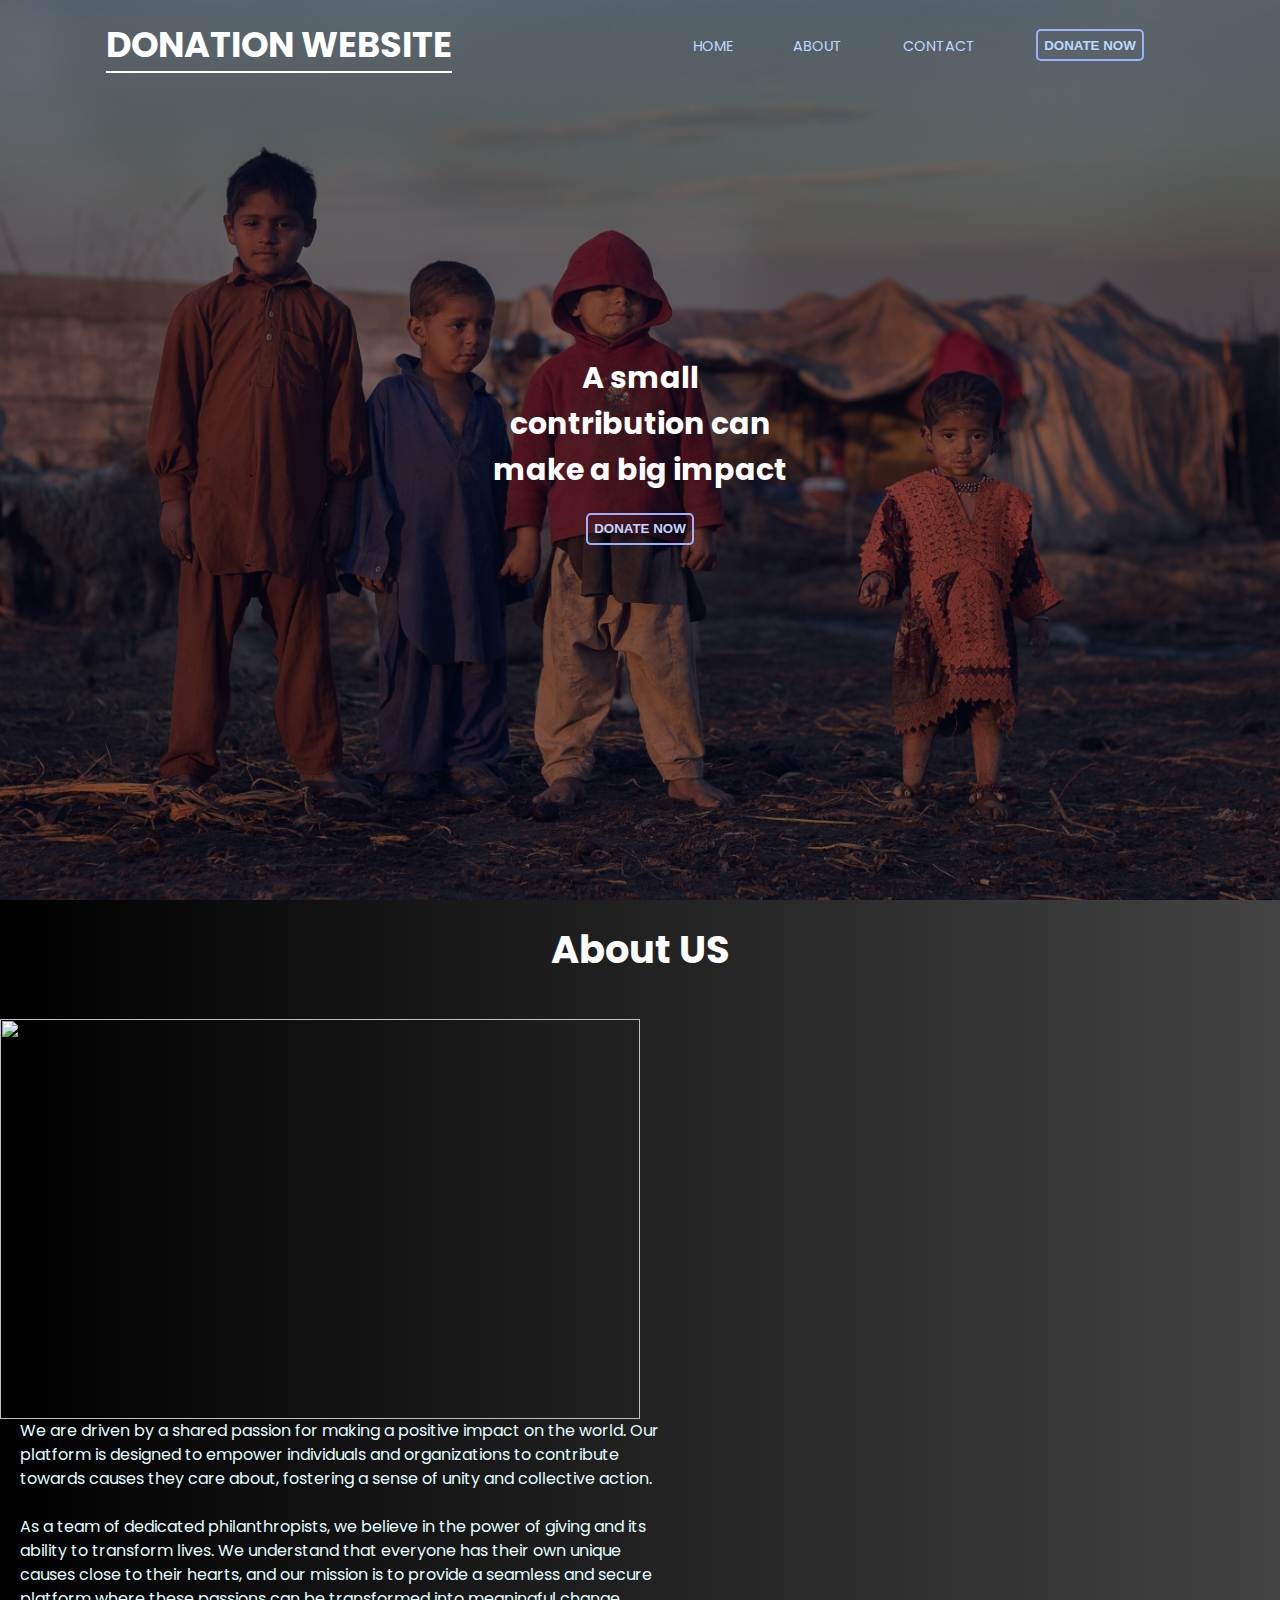
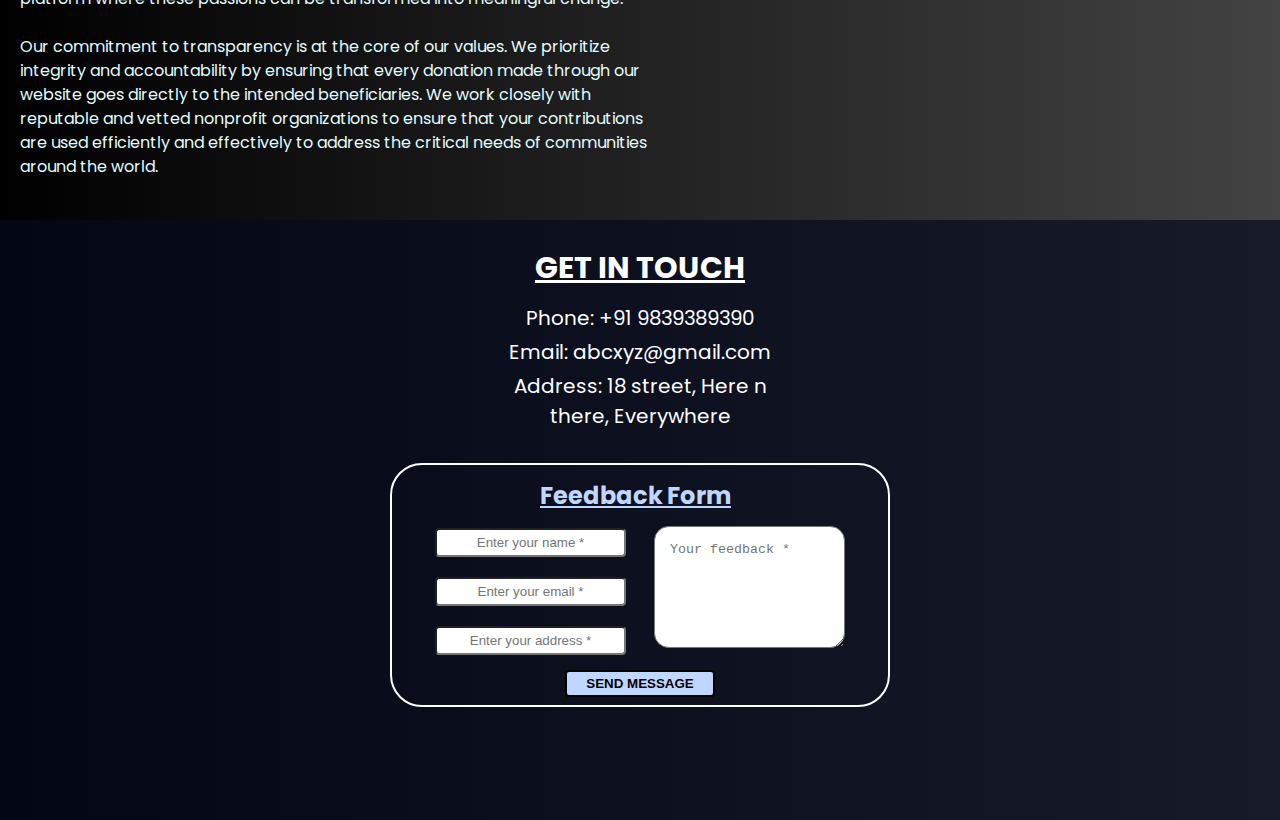
==== index.html @ fa32ea5b "initial commit" ====
<!DOCTYPE html>
<html lang="en">

<head>
    <meta charset="UTF-8">
    <meta http-equiv="X-UA-Compatible" content="IE=edge">
    <meta name="viewport" content="width=device-width, initial-scale=1.0">
    <link rel="stylesheet" href="style.css">
    <title>Donation</title>
</head>

<body>
    <section class="header">
        <div class="container">

            <div class="logo">
                <h1>Donation Website</h1>

            </div>
            <div class="nav_bar">
                <ul>
                    <li><a href="">HOME</a></li>
                    <li><a href="#about">ABOUT</a></li>
                    <li><a href="#contact">CONTACT</a></li>

                    <li><button href="donate.html" class="btn">Donate Now</button></li>
                </ul>
            </div>

        
        </div>
        <div class="main">
            <p>A small contribution can make a big impact</p>
            <div class="dnt-btn">

                <button href="donate.html" class="btn">Donate Now</button>
            </div>
        </div>
    </section>

    <section class="about" id="about">
        <div class="about-heading">
            <h2>About US</h2>
        </div>

        <div class="about-content">

            <img src="https://img.freepik.com/free-vector/donation-concept-illustration-idea-gift-support-charity_613284-1588.jpg?w=826&t=st=1686489580~exp=1686490180~hmac=b29298012800e21f2e1989a7eb7834d3e4aeaa255c1c5de93f5b8a272749f590"
                alt="">

            <p> We are driven by a shared passion for making a positive impact on the world. Our platform is
                designed to
                empower individuals and organizations to contribute towards causes they care about, fostering a
                sense of
                unity and collective action. <br> <br>

                As a team of dedicated philanthropists, we believe in the power of giving and its ability to
                transform
                lives. We understand that everyone has their own unique causes close to their hearts, and our
                mission is to
                provide a seamless and secure platform where these passions can be transformed into meaningful
                change. <br> <br>

                Our commitment to transparency is at the core of our values. We prioritize integrity and
                accountability by
                ensuring that every donation made through our website goes directly to the intended beneficiaries.
                We work
                closely with reputable and vetted nonprofit organizations to ensure that your contributions are used
                efficiently and effectively to address the critical needs of communities around the world.
            </p>
        </div>

    </section>
    <section class="contact" id="contact">
        <div class="contact_head">


            <h3>Get In Touch</h3>
            <p>Phone: +91 9839389390</p>
            <p>Email: abcxyz@gmail.com</p>
            <p>Address: 18 street, Here n there, Everywhere</p>
        </div>

        <div class="contact_form">
            <h2>Feedback Form</h2>

            <form action="">
                <input type="text" name="" id="" placeholder="Enter your name *" required> <br>
                <input type="email" name="" id="" placeholder="Enter your email *" required> <br>
                <input type="text" name="" id="" placeholder="Enter your address *" required>
                <textarea name="" id="" cols="18" rows="6" placeholder="Your feedback *" required></textarea> <br>
                <button class="btn">Send Message</button>
            </form>

        </div>

    </section>
</body>

</html>
---- style.css ----
@import url('https://fonts.googleapis.com/css2?family=Poppins:ital,wght@0,100;0,200;0,300;0,400;0,500;0,600;0,700;0,800;0,900;1,100;1,200;1,300;1,400;1,500;1,600;1,700;1,800;1,900&display=swap');
* {
    margin: 0;
    padding: 0;
    box-sizing: border-box;
    /* font-family: sans-serif; */
}

body {
    background-image: linear-gradient(to left, #434343 0%, black 100%);
    font-family: "Poppins", sans-serif;
}

.header {
    min-height: 100dvh;
    width: 100%;
    background-image: linear-gradient(rgba(4, 9, 30, 0.5), rgba(4, 9, 30, 0.5)), url(main-back.jpg);
    background-position: center;
    background-repeat: no-repeat;
    background-size: cover;
    /* display: flex; */
}

.container {
    display: flex;
    width: 100%;
    height: 10vh;
    justify-content: space-around;
    align-items: center;
}

.container .logo {
    text-transform: uppercase;
    border-bottom: 2px solid;
    color: white;
    font-size: 1.1rem;
}

.container .nav_bar{
    width: 40%;
}

.container .nav_bar ul{
    display: flex;
    align-items: center;
    justify-content: space-around;
}

.container .nav_bar ul li{
    list-style: none;
}
.container .nav_bar ul li a{
    font-size: 0.9rem;
    color: #bfd7ff;
    text-decoration: none;
    position: relative;
}

.container .nav_bar ul li a::before{
    content: "";
    bottom: 0;
    position: absolute;
    height: 2px;
    width: 0;
    background: #bfd7ff;
    transition: all 0.4s ease-in-out;
}
.container .nav_bar ul li a:hover::before{
    width: 98%;
}
.btn {
    text-transform: uppercase;
    border: 2px solid #9bb1ff;
    border-radius: 5px;
    padding: 0.4rem;
    font-weight: bold;
    background: transparent;
    color: #bfd7ff;
    transition: all 0.4s ease-in-out;
}

.btn:hover {
    color: #e2fdff;
    text-decoration: none;
    background-color: #788bff;
}

/* Main  */

.main {
    position: absolute;
    width: 300px;
    top: 50%;
    left: 50%;
    text-align: center;
    transform: translate(-50%, -50%);
}


.main p {
    color: white;
    font-size: 30px;
    font-weight: bold;
}

.main .dnt-btn {
    margin-top: 20px;
}


/* About */

.about{
    min-height: 100vh;
    width: 100%;
    display: flex;
    align-items: center;
    flex-direction: column;
    justify-content: space-around;
    /* overflow-x: hidden; */
}

.about .about-heading{
    color: white;
    font-size: 1.6rem;
}

.about .about-content{
    display: flex;
    justify-content: space-between;
    flex-wrap: wrap;
}

.about .about-content img{
    height: 25em;
    width: 40em;
}

.about .about-content p{
    width: 40em;
    margin-left: 20px;
    color: #e2fdff;
    line-height: 150%;
    font-size: 16px;
}



/* Contact  */

.contact {
    background-image: linear-gradient(rgba(4, 9, 30, 0.7), rgba(4, 9, 30, 0.7)), url(https://img.freepik.com/free-photo/businessman-touching-virtual-screen_1232-737.jpg?w=1380&t=st=1686493192~exp=1686493792~hmac=41b65e4119c38e1a6cdccfe7aa7a44678c85716e5fa737b56f9ca9384db9955b);
    height: 600px;
    width: 100%;
    background-repeat: no-repeat;
    background-position: center;
    background-size: cover;
    margin-top: 20px;
}

.contact .contact_head {
    display: block;
    width: 300px;
    margin: 0 auto;
    padding: 15px;
    text-align: center;
    color: white;
}

.contact .contact_head h3 {
    font-size: 30px;
    margin-top: 10px;
    margin-bottom: 10px;
    text-transform: uppercase;
    text-decoration: underline;
}

.contact .contact_head p {
    padding: 2px;
    font-size: 20px;
}

.contact .contact_form {
    display: block;
    width: 500px;
    margin: 0 auto;
    border: 2px solid white;
    border-radius: 2em;
    margin-top: 15px;
    padding: 3px;
}

.contact .contact_form h2{
    display: block;
    margin: 0 auto;
    width: 200px;
    margin-top: 10px;
    margin-bottom: 5px;
    color: #bfd7ff;
    text-decoration: underline;
}



.contact .contact_form input {
    margin-left: 40px;
    padding: 5px;
    margin-top: 10px;
    margin-bottom: 10px;
    border-radius: 4px;
    text-align: center;
}

.contact .contact_form textarea {
    display: inline;
    margin-right: 40px;
    margin-top: -90px;
    padding: 15px;
    float: right;
    border-radius: 1.1em;
}

.contact .contact_form .btn{
    display: block;
    width: 150px;
    margin: 0 auto;
    margin-top: 5px;
    margin-bottom: 5px;
    padding: 4px;
    border: 2px solid black;
    color: black;
    border-radius: 4px;
    cursor: pointer;
    background-color: #bfd7ff;
    transition:  all 0.2s ease-in;
}
.contact .contact_form .btn:hover{
    
    background-color: #788bff;
    scale: 1.1;
    
}
/* Donate  */

.main_head {
    min-height: 100vh;
    width: 100%;
    background-image: linear-gradient(rgba(4, 9, 30, 0.7), rgba(4, 9, 30, 0.7)), url(https://img.freepik.com/free-photo/full-shot-kids-posing-outdoors_23-2148761580.jpg?w=1380&t=st=1686474653~exp=1686475253~hmac=af607f2969d3d70f62eddbf64029bf90d4adb4f337359a8cf5cc17b074577e7b);
    background-position: center;
    background-repeat: no-repeat;
    background-size: cover;
    /* display: flex; */
}

.donationBtn {
    margin-top: 20px;
}




@media only screen and (max-width: 600px) {
    
    .container .logo{
        font-size: 8px;
    }
    .container .nav_bar ul{
        gap: 4px;
    }
    .container .nav_bar ul li a{
        font-size: 10px;
    }
    .btn{
        font-size: 10px;
        padding: 2px;
    }

    .about .about-content img{
        height: 250px;
        width: 370px;
    }
    .about .about-content p{
        width: 370px;
    }
    .contact .contact_form{
        width: 370px;
        position: relative;
    }
    .contact .contact_form textarea{
        position: absolute;
        padding: 0;
        margin-left: 5px;
    }
}
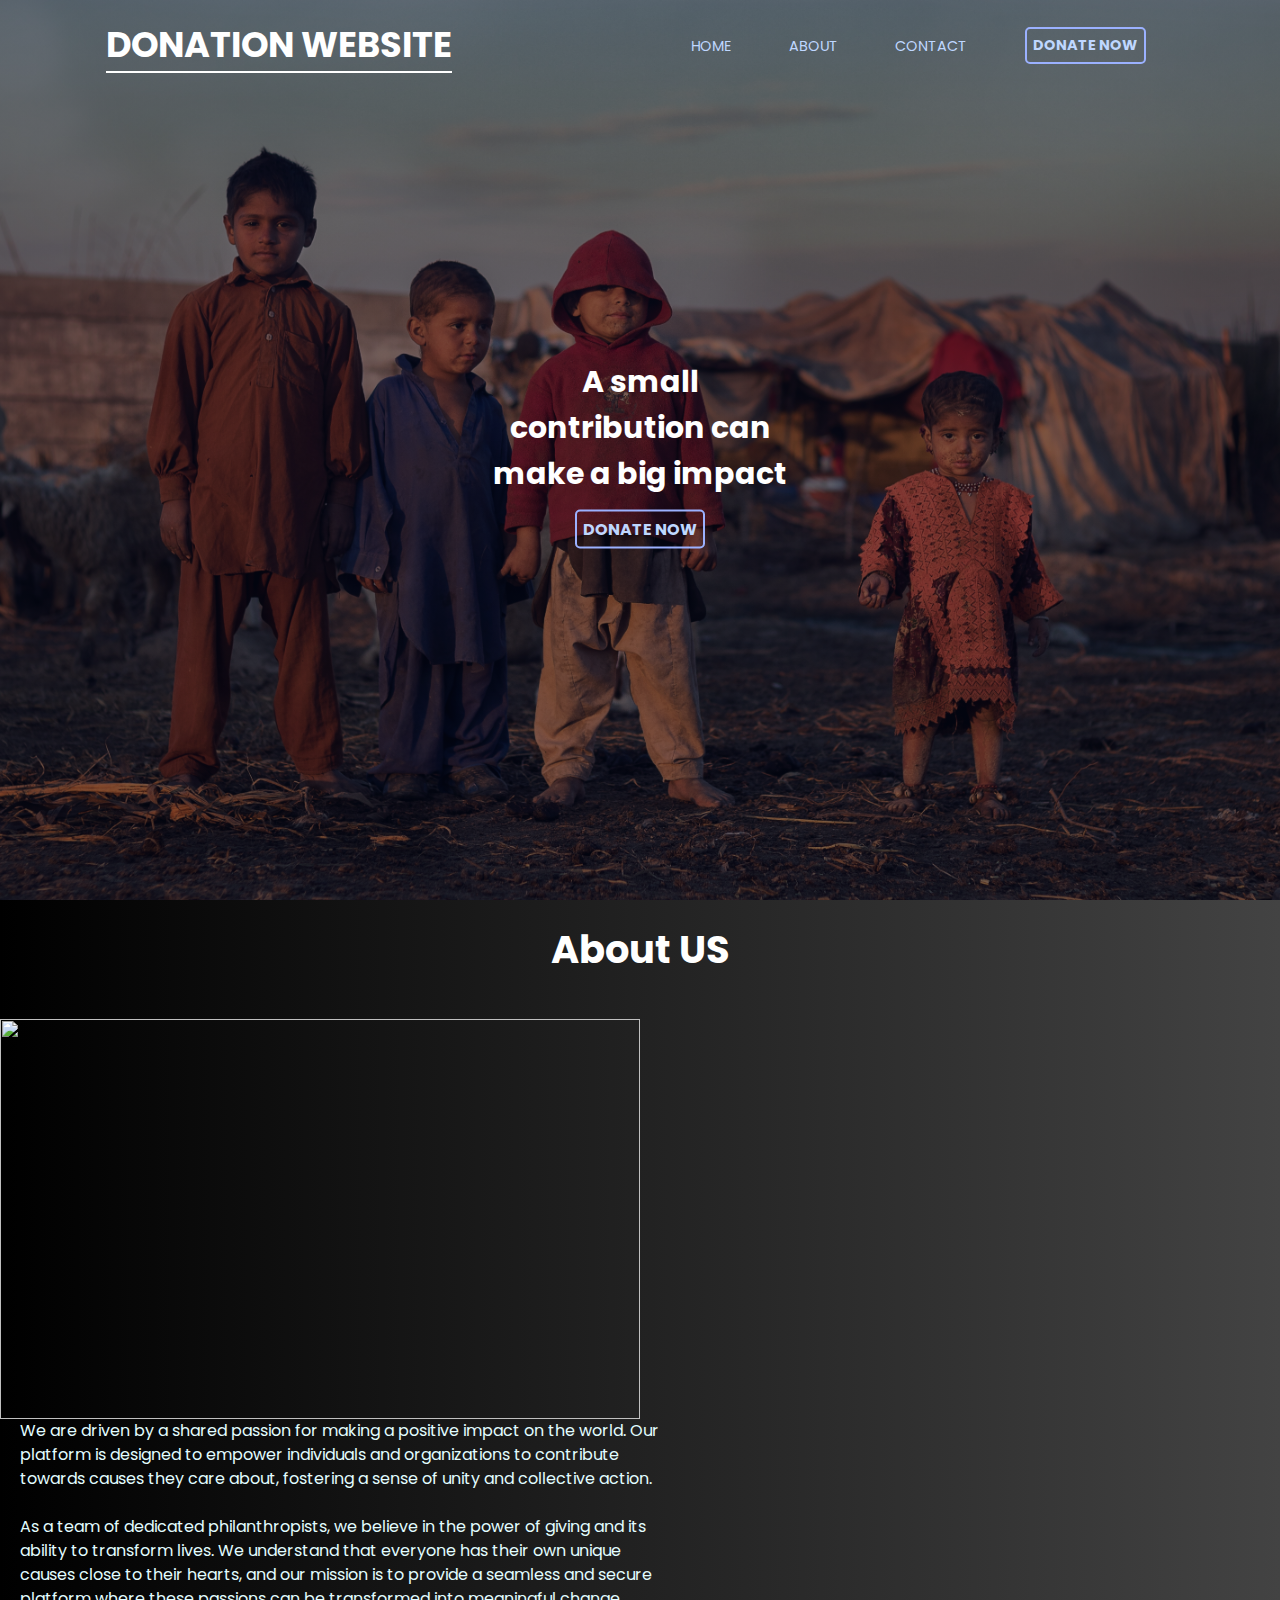
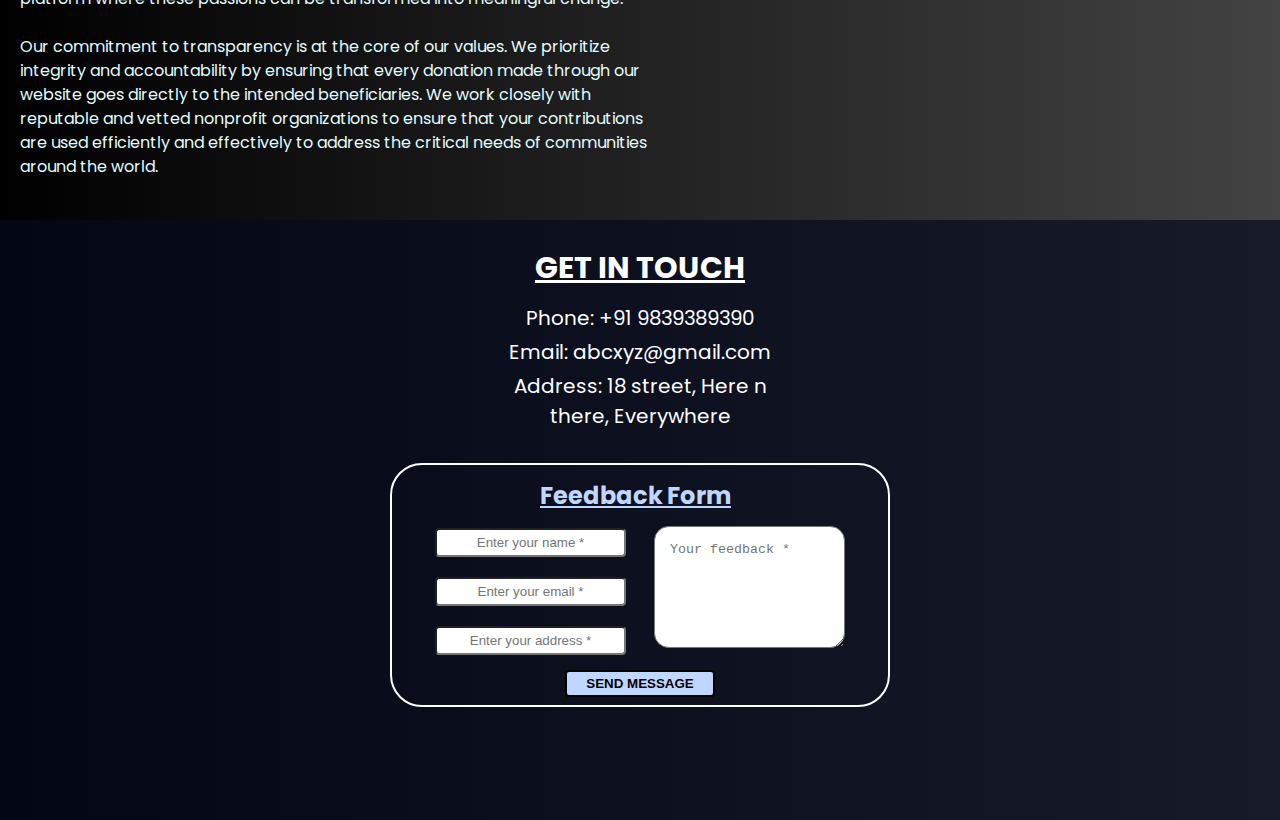
==== commit c961a083: "nav bar" ====
--- a/index.html
+++ b/index.html
@@ -23,7 +23,7 @@
                     <li><a href="#about">ABOUT</a></li>
                     <li><a href="#contact">CONTACT</a></li>
 
-                    <li><button href="donate.html" class="btn">Donate Now</button></li>
+                    <li><a href="donate.html" class="btn">Donate Now</a></li>
                 </ul>
             </div>
 
@@ -33,7 +33,7 @@
             <p>A small contribution can make a big impact</p>
             <div class="dnt-btn">
 
-                <button href="donate.html" class="btn">Donate Now</button>
+                <a href="donate.html" class="btn">Donate Now</a>
             </div>
         </div>
     </section>
--- a/style.css
+++ b/style.css
@@ -56,7 +56,7 @@
     position: relative;
 }
 
-.container .nav_bar ul li a::before{
+.container .nav_bar ul li a::before:not(.btn){
     content: "";
     bottom: 0;
     position: absolute;
@@ -105,6 +105,9 @@
 
 .main .dnt-btn {
     margin-top: 20px;
+}
+.main .dnt-btn a{
+    text-decoration: none;
 }
 
 
@@ -290,5 +293,9 @@
         position: absolute;
         padding: 0;
         margin-left: 5px;
+        height: 100px;
+        width: 100px;
+        padding: 2px;
+        border-radius: 10px;
     }
 }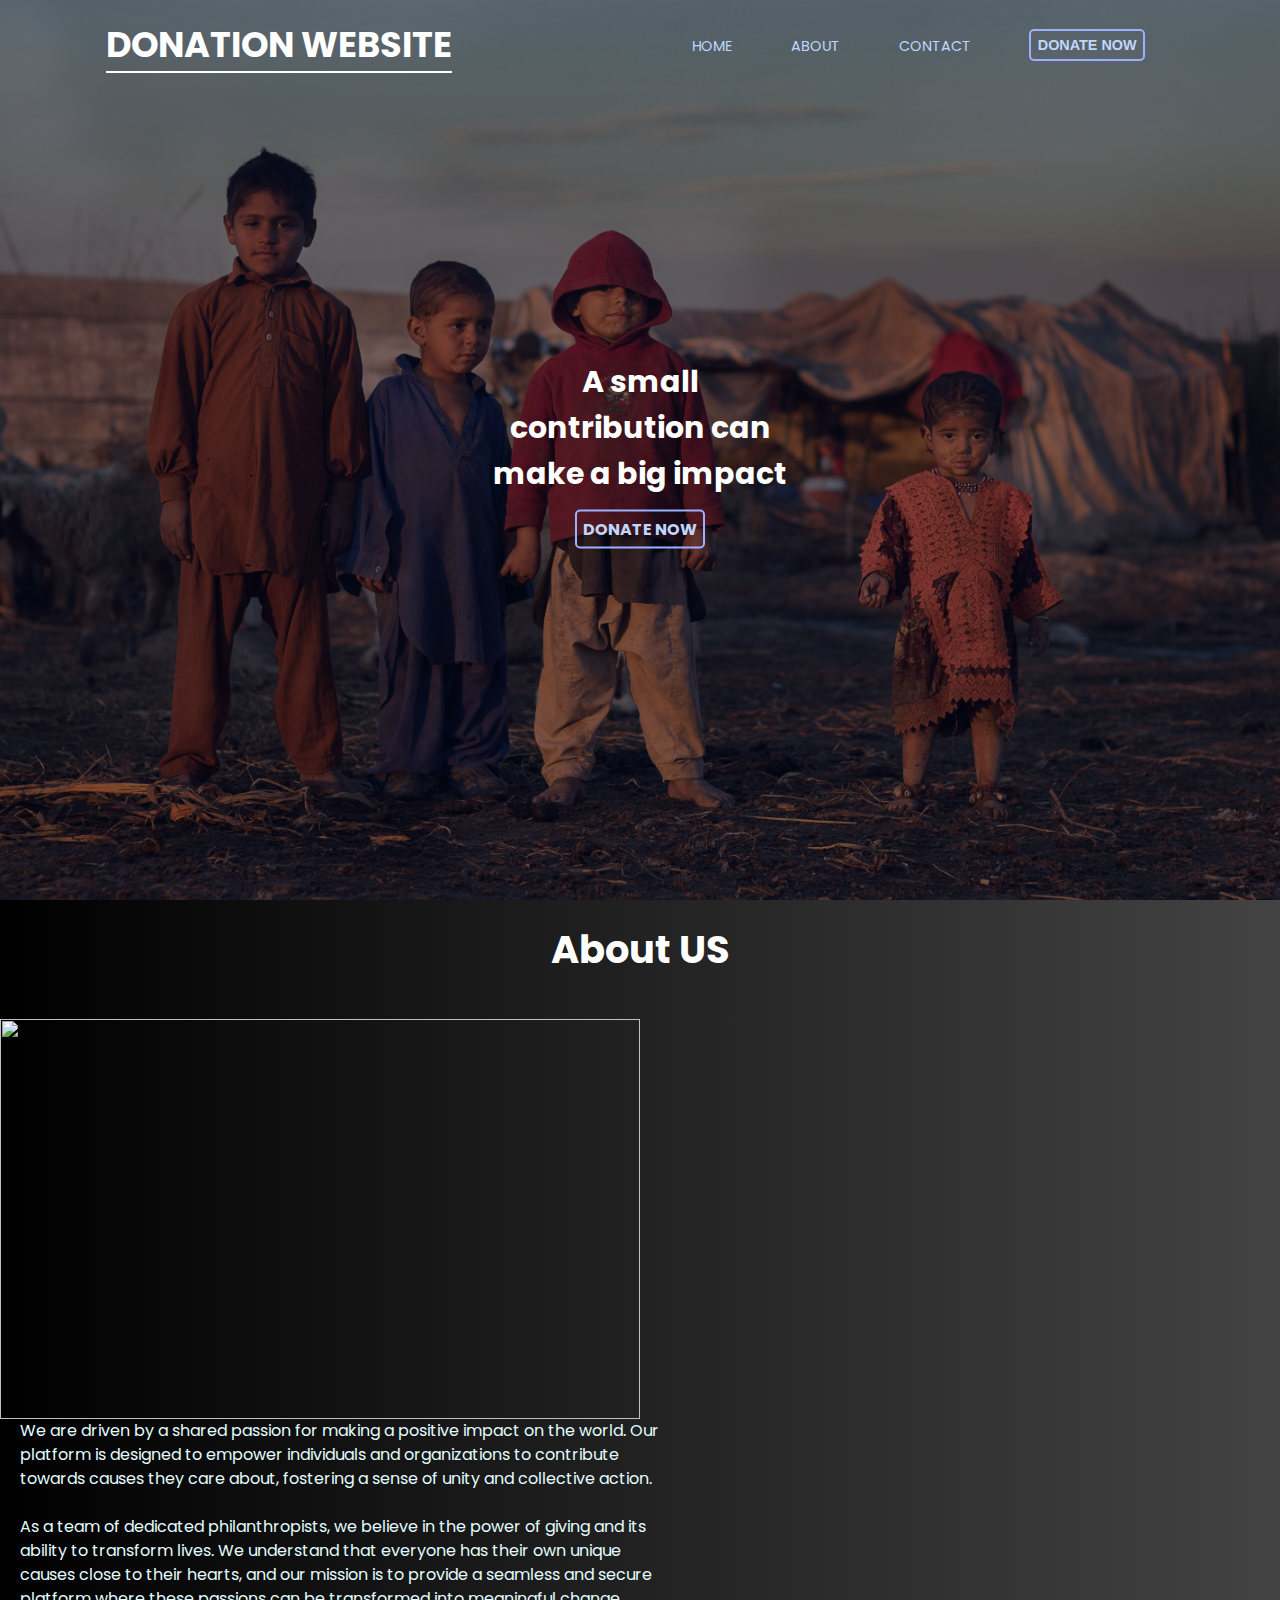
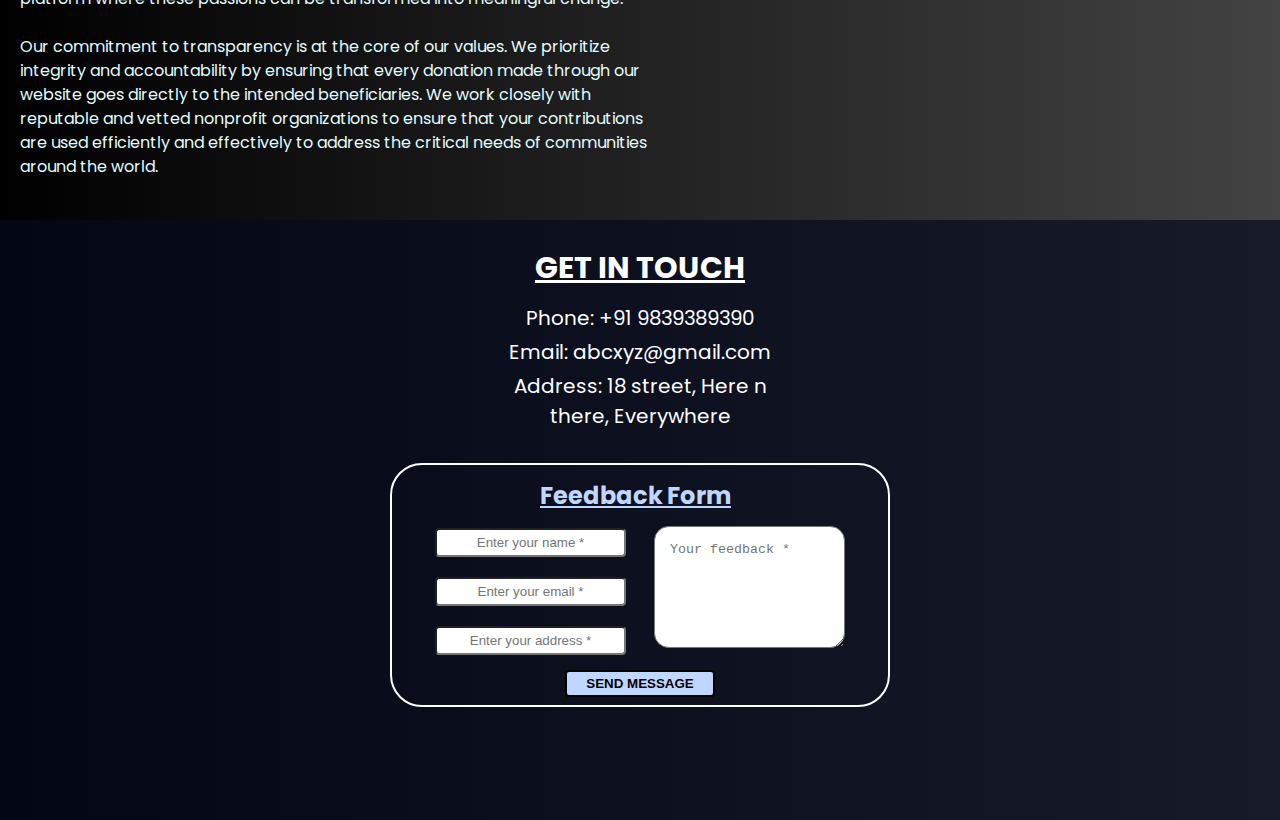
==== commit 2e663574: "nav bar fix" ====
--- a/index.html
+++ b/index.html
@@ -23,7 +23,7 @@
                     <li><a href="#about">ABOUT</a></li>
                     <li><a href="#contact">CONTACT</a></li>
 
-                    <li><a href="donate.html" class="btn">Donate Now</a></li>
+                    <li><button class="btn"><a href="donate.html">Donate Now</a></button></li>
                 </ul>
             </div>
 
--- a/style.css
+++ b/style.css
@@ -56,7 +56,7 @@
     position: relative;
 }
 
-.container .nav_bar ul li a::before:not(.btn){
+.container .nav_bar ul li a::before{
     content: "";
     bottom: 0;
     position: absolute;
@@ -83,6 +83,9 @@
     color: #e2fdff;
     text-decoration: none;
     background-color: #788bff;
+}
+.container .nav_bar ul li .btn:hover a::before{
+    width: 0;
 }
 
 /* Main  */
